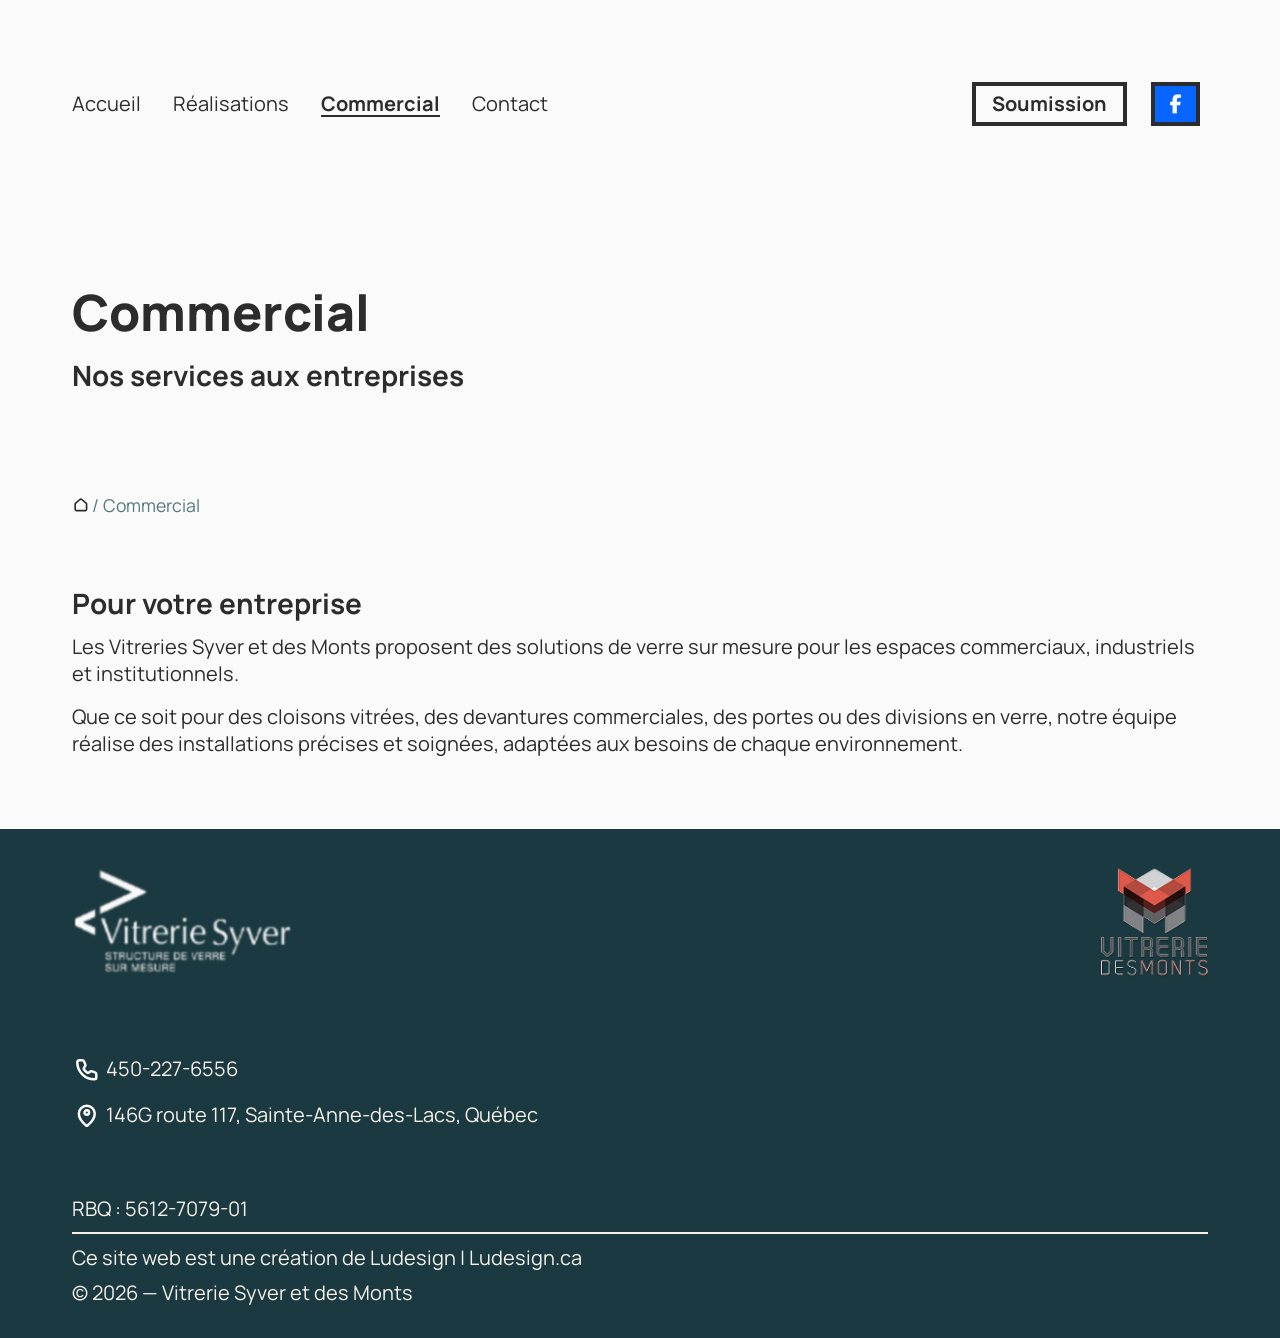
==== commercial/index.html @ 7c392370 "Add files via upload" ====
<!DOCTYPE html>
<html lang="fr">

<head>
    <meta charset="UTF-8">
    <meta name="viewport" content="width=device-width, initial-scale=1.0">

    <title>Vitrerie Syver et Des Monts | Commercial</title>

    <link rel="stylesheet" href="/css/style.css">
    <link rel="stylesheet" href="/css/pages/commercial.css">

</head>

<body>
    <header>
        <nav>
            <ul>
                <button id="menu-button"><img src="/images/icons/menu.svg" alt="Menu"></button>
                <button id="close-menu-button"><img src="/images/icons/close.svg" alt="Fermer"></button>

                <li><a href="/">Accueil</a></li>
                <li><a href="/realisations/">Réalisations</a></li>
                <li class="active"><a href="/commercial/">Commercial</a></li>
                <li><a href="/contact/">Contact</a></li>
                <li class="soumission"><a href="/soumission/">Soumission</a></li>
                <li class="facebook"><a href="https://www.facebook.com/Vitrerie.Syver/"><img
                            src="/images/logo/logo-facebook.svg" alt="Facebook"></a></li>
            </ul>
        </nav>

        <div class="title">
            <h1>Commercial</h1>
            <h2>Nos services aux entreprises</h2>
        </div>
    </header>

    <main>
        <p class="breadcrumb-navigation"><a href="/"><img src="/images/icons/home.svg" alt="Accueil"></a>/ Commercial
        </p>

        <section>
            <h2>Pour votre entreprise</h2>
            <p>
                Les Vitreries Syver et des Monts proposent des solutions de verre sur mesure pour les espaces
                commerciaux,
                industriels et institutionnels.
            </p>

            <p>
                Que ce soit pour des cloisons vitrées, des devantures commerciales, des portes ou des divisions en
                verre,
                notre
                équipe réalise des installations précises et soignées, adaptées aux besoins de chaque environnement.
            </p>
        </section>
    </main>

    <footer>
        <div class="logos-container">
            <img src="/images/logo/logo-vitrerie-syver-blanc.png" alt="Logo Vitrerie Syver">
            <img src="/images/logo/logo-vitrerie-des-monts.png" alt="Logo Vitrerie des Monts">
        </div>
        <section id="contact">
            <address>
                <p>
                    <img src="/images/icons/phone.svg" alt="Téléphone">
                    <a href="tel:4502276556">450-227-6556</a>
                </p>

                <p>
                    <img src="/images/icons/pin.svg" alt="" aria-hidden="true">
                    <a href="https://www.google.com/maps/search/?api=1&query=146G+route+117%2C+Sainte-Anne-des-Lacs%2C+Québec"
                        target="_blank" rel="noopener noreferrer">
                        146G route 117, Sainte-Anne-des-Lacs, Québec
                    </a>
                </p>
            </address>

            <p class="rbq">RBQ : 5612-7079-01</p>
        </section>

        <section id="mentions">
            <p>Ce site web est une création de Ludesign | <a href="https://ludesign.ca">Ludesign.ca</a></p>
            <p>&copy; 2026 — Vitrerie Syver et des Monts</p>
        </section>
    </footer>
    <script src="/scripts/main.js" type="module"></script>
</body>

</html>
---- css/style.css ----
@import url('https://fonts.googleapis.com/css2?family=Manrope:wght@200..800&family=Poppins:ital,wght@0,100;0,200;0,300;0,400;0,500;0,600;0,700;0,800;0,900;1,100;1,200;1,300;1,400;1,500;1,600;1,700;1,800;1,900&display=swap');

@import url("reset.css");
@import url("variables.css");

@import url("components/header.css");
@import url("components/footer.css");

html,
body {
    background-color: #FAFAFA;

    @media (prefers-color-scheme: dark) {
        background-color: #2C2C2C;
    }
}

/* Fonts */

* {
    /* Font */
    font-family: "Manrope", Arial, Helvetica, sans-serif;
    text-wrap: pretty;
}

h1,
h2,
p,
li {
    /* Font */
    color: var(--MainTextColor);
    letter-spacing: 2%;
}

h1 {
    /* Font */
    font-size: var(--Title);
    font-weight: 800;
}

h2 {
    /* Font */
    font-size: var(--Subtitle);
    font-weight: 700;
}

p,
li {
    /* Font */
    font-size: var(--Body);
}

p {
    line-height: normal;
}

main {
    /* Display, Position, Margin and Padding */
    display: flex;
    flex-direction: column;

    gap: 72px;
    padding: 72px;

    background-color: #FAFAFA;

    @media (prefers-color-scheme: dark) {
        background-color: #2C2C2C;
    }

    .breadcrumb-navigation {
        /* Display, Position, Margin and Padding */
        display: flex;
        flex-direction: row;
        align-items: center;
        gap: 2px;

        /* Font */
        color: var(--AccentTextColor);
        font-size: 1.1em;

        cursor: pointer;

        img {
            /* Display, Position, Margin and Padding */
            display: block;
            height: 1em;
            width: auto;

            @media (prefers-color-scheme: dark) {
                filter: brightness(5);
            }

        }

    }

    section {
        /* Display, Position, Margin and Padding */
        display: flex;
        flex-direction: column;
        gap: 16px;
    }

    /* Mobile */
    @media (max-width: 900px) {
        padding: 32px;
    }
}

/* Reduced Motion */
@media (prefers-reduced-motion: reduce) {
    * {
        animation: none !important;
    }
}
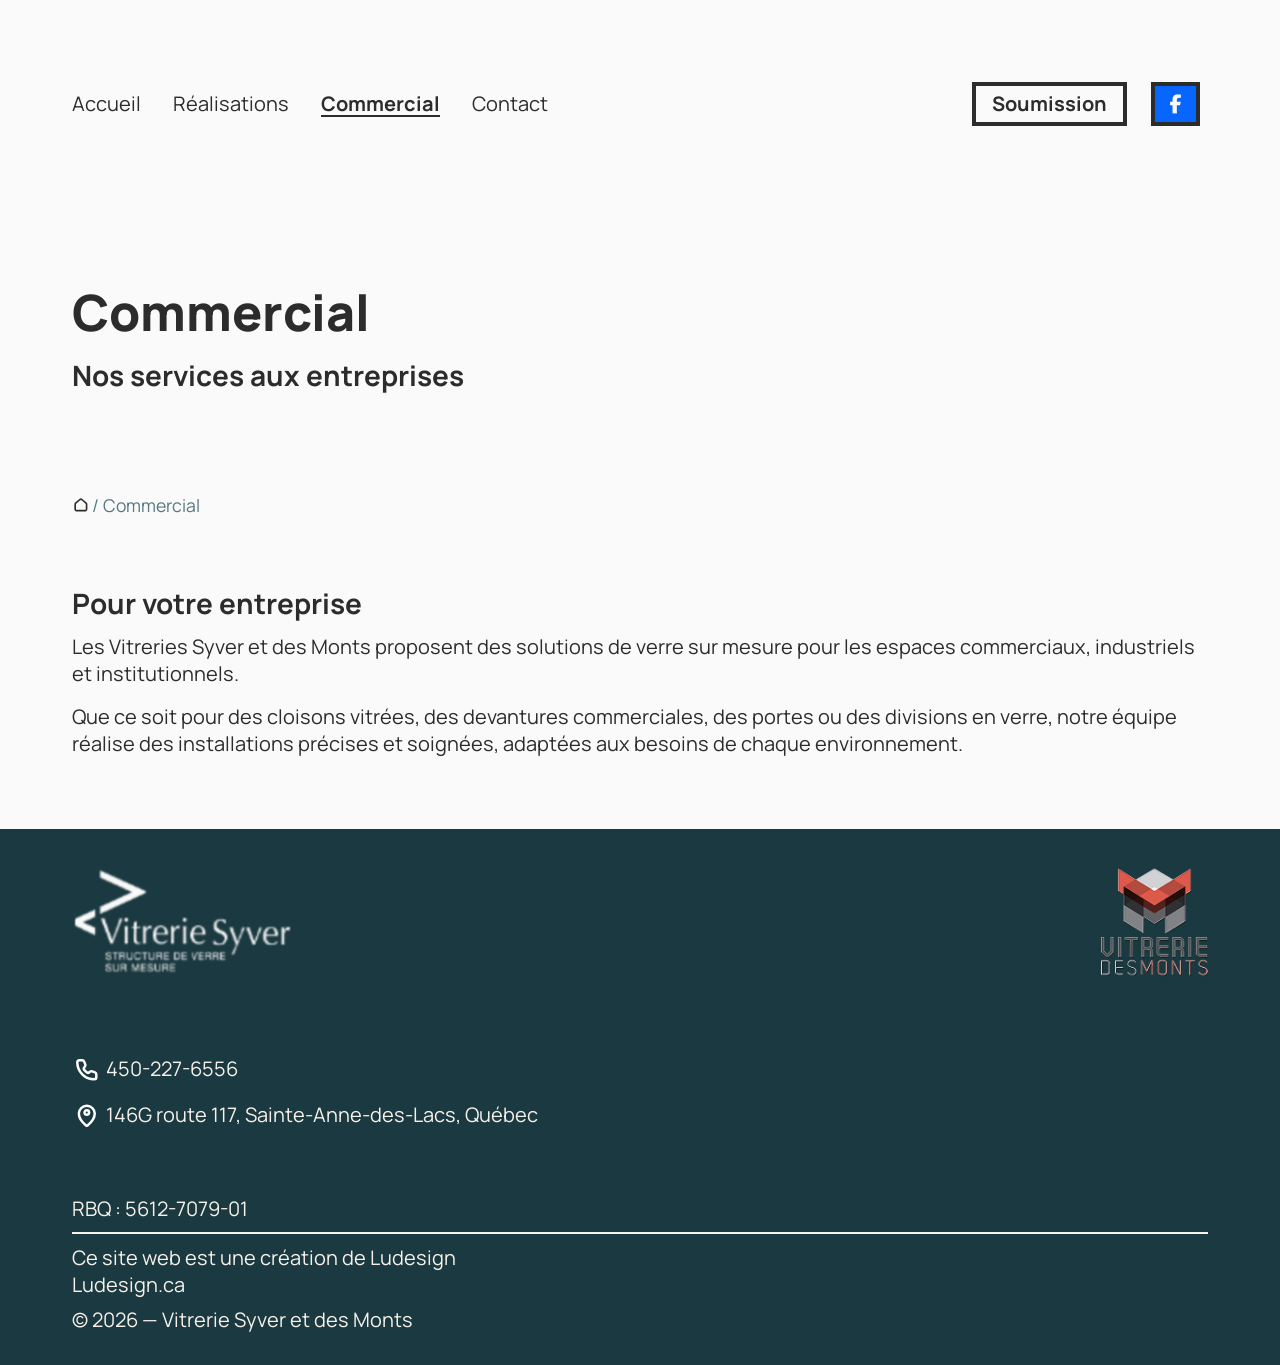
==== commit 862e96c9: "Add files via upload" ====
--- a/commercial/index.html
+++ b/commercial/index.html
@@ -81,7 +81,7 @@
         </section>
 
         <section id="mentions">
-            <p>Ce site web est une création de Ludesign | <a href="https://ludesign.ca">Ludesign.ca</a></p>
+            <p>Ce site web est une création de Ludesign<br><a href="https://ludesign.ca">Ludesign.ca</a></p>
             <p>&copy; 2026 — Vitrerie Syver et des Monts</p>
         </section>
     </footer>
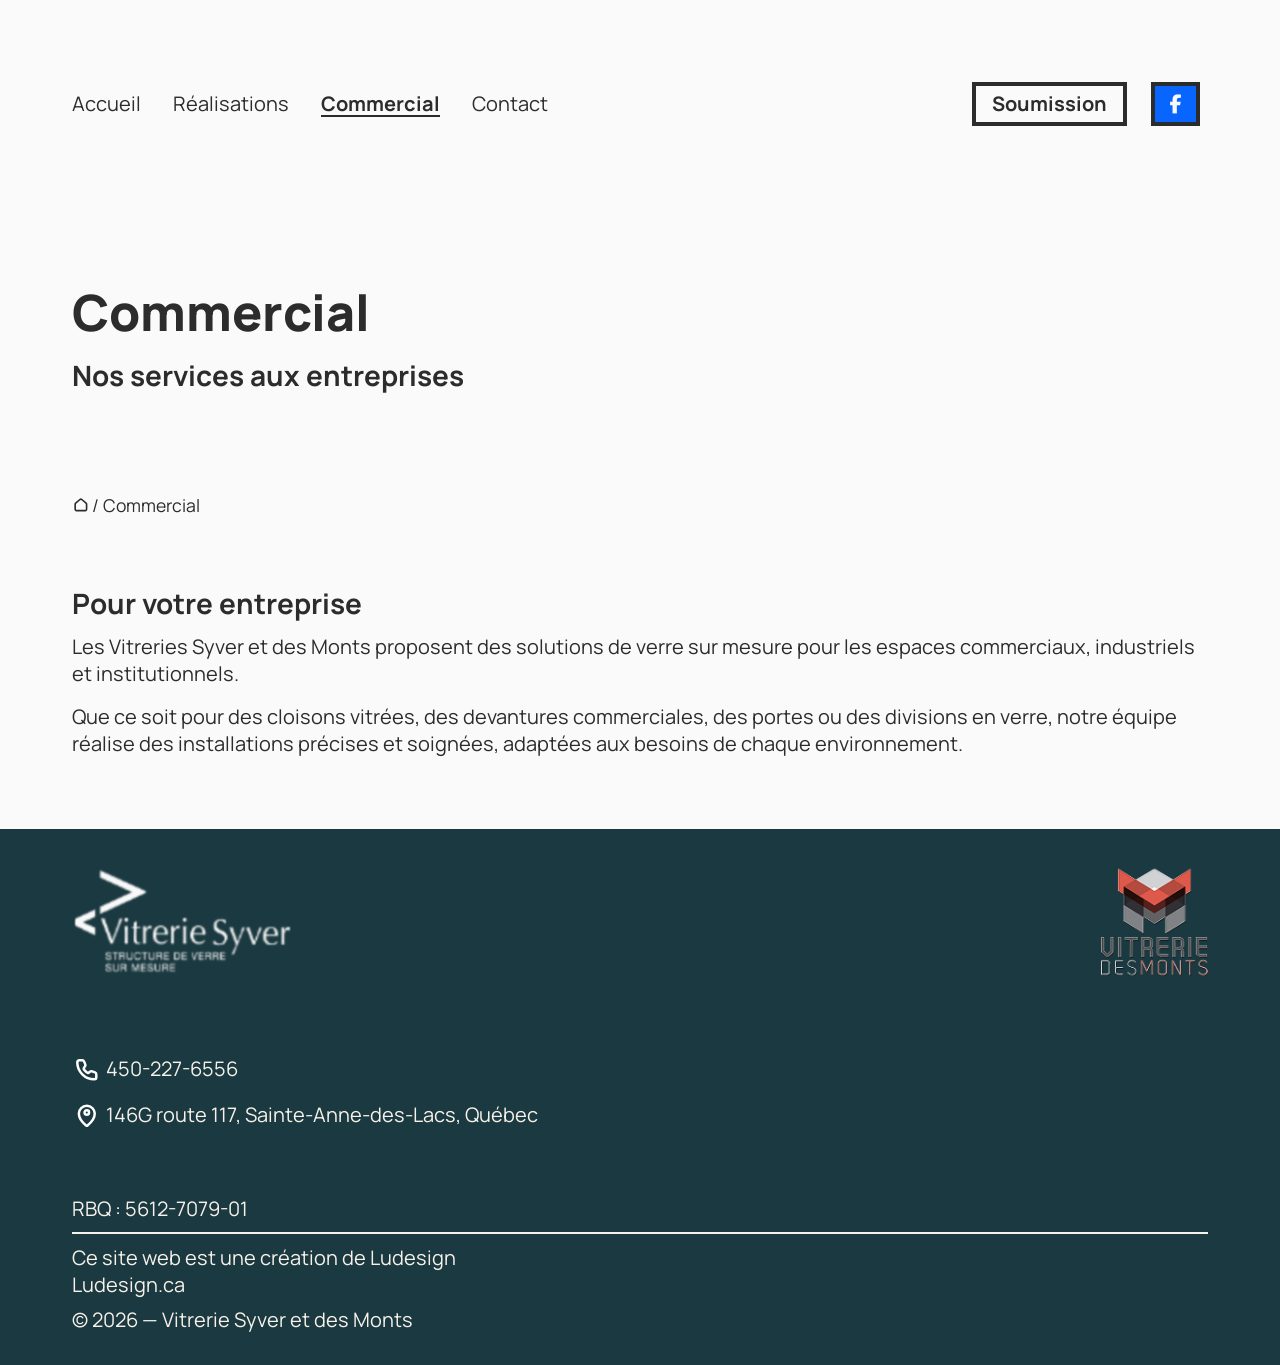
==== commit ed455a31: "Update index.html" ====
--- a/commercial/index.html
+++ b/commercial/index.html
@@ -9,6 +9,7 @@
 
     <link rel="stylesheet" href="/css/style.css">
     <link rel="stylesheet" href="/css/pages/commercial.css">
+    <link rel="shortcut icon" href="/images/logo/icon.png" type="image/png">
 
 </head>
 
@@ -88,4 +89,4 @@
     <script src="/scripts/main.js" type="module"></script>
 </body>
 
-</html>+</html>
--- a/css/style.css
+++ b/css/style.css
@@ -76,7 +76,7 @@
         gap: 2px;
 
         /* Font */
-        color: var(--AccentTextColor);
+        color: var(--MainTextColor);
         font-size: 1.1em;
 
         cursor: pointer;
